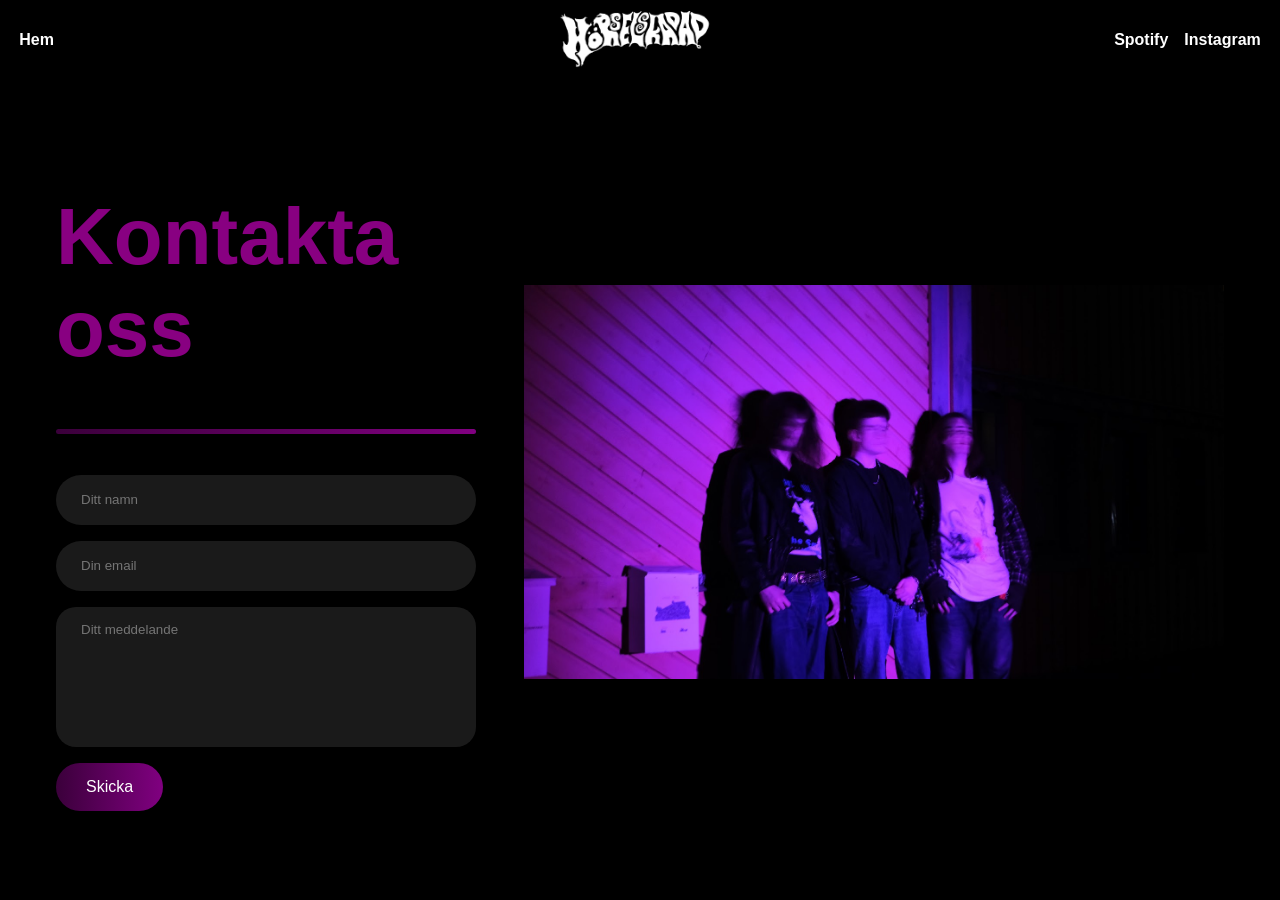
==== contactUs.html @ 3e4f7fab "initial commit" ====
<html>
    <head>
        <meta charset="UTF-8">
        <meta name="viewport" content="width=device-width, initial-scale=1.0">
        <link rel="stylesheet" href="style.css">
        <title>Hörselskadad - Kontakta oss</title>
    </head>
    <body>
        <header>
            <nav class="navigate">
                <a href="index.html"><h3>Hem</h3></a>
            </nav>

            <a href="#top"><img src="horselskadadLogo.png" alt="Horselskadad Logo" class="logo"></a>

            <nav class="links">
                <a href="https://open.spotify.com/artist/6plVVPEEYEJXOUu6vl9Bxy" target="_blank"><h3>Spotify</h3></a>
                <a href="https://www.instagram.com/horselskadad.band/" target="_blank"><h3>Instagram</h3></a>
            </nav>

            <button class="hamburger" id="hamburger" aria-label="Meny">
                <span></span><span></span><span></span>
            </button>
        </header>

        <nav class="mobile-menu" id="mobileMenu">
            <a href="index.html"><h3>Hem</h3></a>
            <a href="https://open.spotify.com/artist/6plVVPEEYEJXOUu6vl9Bxy" target="_blank"><h3>Spotify</h3></a>
            <a href="https://www.instagram.com/horselskadad.band/" target="_blank"><h3>Instagram</h3></a>
        </nav>

        <div class="contactContainer">
            <form action="" class="contactLeft">
                <div class="contactLeftTitle">
                    <h1>Kontakta oss</h1>
                    <hr>
                </div>
                <input type="text" name="name" placeholder="Ditt namn" class="contactInputs" required>
                <input type="text" name="email" placeholder="Din email" class="contactInputs" required>
                <textarea name="message" placeholder="Ditt meddelande" class="contactInputs" required></textarea>
                <button type="submit" class="contactButton">Skicka</button>
            </form>


            <img src="kontaktBild.png" alt="ContactUsImage" class="contactRight">
        </div>

    </body>
    <script src="script.js"></script>
</html>
---- style.css ----
/* Global Styles */
html {
    scroll-behavior: smooth;
}
 
*, *::before, *::after {
    box-sizing: border-box;
}
 
::-webkit-scrollbar {
    display: none;
}
 
body {
    background-color: black;
    color: white;
    font-family: Lexend, sans-serif;
    width: 100%;
    margin: 0;
    display: flex;
    flex-direction: column;
    align-items: center;
    overflow-x: hidden;
}
 
a {
    color: white;
    text-decoration: none;
}
 
a:hover {
    text-decoration: underline;
}
 
hr {
    border: none;
    height: 0.5px;
    background-color: rgb(216, 216, 216);
}
 
/* Header Styles */
 
header {
    background-color: black;
    z-index: 1000;
    position: fixed;
    top: 0;
    display: flex;
    justify-content: center;
    align-items: center;
    width: 100%;
    height: 80px;
    padding: 0 1rem;
}
 
header h1 {
    text-align: center;
    font-size: clamp(1.2rem, 4vw, 2.5em);
}
 
.logo {
    height: 120px;
    width: auto;
}

.logo:hover {
    scale: 1.05;
}
 
.navigate,
.links {
    display: flex;
    gap: clamp(0.4em, 2vw, 1em);
    align-items: center;
}
 
.navigate {
    position: absolute;
    left: 1.2em;
}
 
.links {
    position: absolute;
    right: 1.2em;
}
 
.navigate a h3,
.links a h3 {
    font-size: clamp(0.7rem, 1.5vw, 1rem);
    margin: 0;
    white-space: nowrap;
}
 
/* Mobile menue */
 
.hamburger {
    display: none;
    flex-direction: column;
    gap: 5px;
    cursor: pointer;
    background: none;
    border: none;
    padding: 4px;
    z-index: 1100;
}
 
.hamburger span {
    display: block;
    width: 24px;
    height: 2px;
    background: white;
    transition: transform 0.3s, opacity 0.3s;
}

 
.mobile-menu {
    display: none;
    position: fixed;
    top: 80px;
    left: 0;
    width: 100%;
    background: #0a0a0a;
    flex-direction: column;
    align-items: center;
    gap: 1.5rem;
    padding: 1.5rem 0;
    z-index: 999;
    border-top: 1px solid #222;
    animation: dropDown 0.3s ease-out;
}
 
.mobile-menu.open {
    display: flex;
}
 
.mobile-menu a h3 {
    margin: 0;
    font-size: 1.1rem;
}

@keyframes dropDown {
    from { opacity: 0; transform: translateY(-10px); }
    to { opacity: 1; transform: translateY(0); }
}
 
/*main picture*/
 
main {
    max-width: 1700px;
    display: flex;
    justify-content: center;
    align-items: center;
    margin-top: 4em ;
}
 
main img {
    width: 100%;
    max-width: 100vw;
    height: auto;
    display: block;
}
 
/* container for sections  */
 
.container {
    background-color: black;
    color: white;
    width: min(90vw, 700px);
    margin: 4rem auto;
    text-align: center;
    padding-top: 2em;
    animation: fadeIn linear;
    animation-timeline: view();
    animation-range-start: cover;
    animation-range-end: 400px;
}
 
.container h1 {
    margin-bottom: 2rem;
    font-size: clamp(1.5rem, 5vw, 3em);
}
 

/* Gig List Styles */

.gig-list {
    color: white;
    width: 100%;
}
 
.gig-list .item {
    background: linear-gradient(270deg, rgb(90, 0, 90), #3b003b);
    padding: 0.75rem 0.5rem;
    margin-bottom: 1rem;
    display: grid;
    grid-template-columns: 1fr 4fr 1fr;
    gap: 0.5rem;
    border-radius: 1rem;
    align-items: center;
}
 
.gig-list .item:hover {
    background-color: rgb(66, 19, 19);
}
 
.gig-list .item .date p {
    margin: 0.15em 0;
    font-size: clamp(0.75rem, 2vw, 1rem);
}
 
.gig-list .item .name h2 {
    margin: 0;
    font-size: clamp(1rem, 3vw, 1.5rem);
}
 
.gig-list .item .biljeter {
    display: flex;
    justify-content: center;
    align-items: center;
    height: 2.5em;
    background-color: #000000;
    color: white;
    border-radius: 1.25rem;
    font-size: clamp(0.7rem, 1.8vw, 0.95rem);
    white-space: nowrap;
    padding: 0 0.5em;
}
 
.gig-list .item .biljeter:hover {
    background-color: #292929;
    text-decoration: none;
}
 



article {
    width: 100%;
    animation: fadeIn linear;
    animation-timeline: view();
    animation-range-start: cover;
    animation-range-end: 400px;
}
 
article h1 {
    margin-top: 4rem;
    margin-bottom: 0;
    font-size: clamp(1.5rem, 5vw, 3em);
    text-align: center;
}
 
/*Merch styles*/
 
.carousel {
    width: 90%;
    overflow-x: auto;
    margin: 1.5em auto;
    margin-bottom: 2em;
    display: flex;
    gap: 1em;
    scroll-behavior: smooth;
    anchor-name: --carousel;
    scroll-snap-type: x mandatory;
}
 
.carousel::-webkit-scrollbar {
    display: none;
}
 
.carousel::scroll-button(right),
.carousel::scroll-button(left) {
    content: '→';
    border: none;
    background-color: rgb(82, 39, 82);
    font-size: 1.5rem;
    color: white;
    height: 40px;
    width: 40px;
    border-radius: 50%;
    padding-bottom: 0.1em;
    cursor: pointer;
    position: fixed;
    position-anchor: --carousel;
    position-area: right center;
    translate: -50%;
}
 
.carousel::scroll-button(left) {
    content: '←';
    position-area: left center;
    translate: 50%;
}
 
.carousel::scroll-button(right):disabled,
.carousel::scroll-button(left):disabled {
    opacity: 0.5;
    cursor: auto;
}
 
.card {
    scroll-snap-align: start;
    flex: 0 0 clamp(160px, 40vw, 20em);
    height: clamp(100px, 25vw, 12em);
    background-color: #181818;
    border-radius: 0.5em;
    text-align: center;
    align-content: center;
}
 
.card img {
    width: 100%;
    height: 100%;
    object-fit: cover;
    border-radius: 0.5em;
}

/* Information */

section {
    width: min(90vw, 700px);
    margin: 3em auto;
    text-align: center;
    font-size: clamp(1rem, 2.5vw, 1.5em);
    animation: fadeIn linear;
    animation-timeline: view();
    animation-range-start: cover;
    animation-range-end: 200px;
}
    
/* Contact Section */
 
.contactContainer {
    min-height: 100vh;
    display: flex;
    justify-content: center;
    align-items: center;
    flex-wrap: wrap;
    gap: 3rem;
    padding: 6rem 2rem 2rem;
}
 
.contactLeft {
    display: flex;
    flex-direction: column;
    align-items: start;
    gap: 1em;
    width: min(100%, 420px);
}
 
.contactLeftTitle {
    font-weight: 600;
    color: rgb(136, 0, 129);
    font-size: clamp(1.5rem, 5vw, 40px);
    margin-bottom: 5px;
}
 
.contactLeftTitle hr {
    border: none;
    width: 100%;
    max-width: 500px;
    height: 5px;
    background: linear-gradient(270deg, purple, #3b003b);
    border-radius: 10px;
    margin-bottom: 20px;
}
 
.contactInputs {
    width: 100%;
    height: 50px;
    border: none;
    outline: none;
    padding-left: 25px;
    font-weight: 500;
    color: white;
    border-radius: 50px;
    background-color: #1a1a1a;
}
 
.contactLeft textarea {
    height: 140px;
    padding-top: 15px;
    border-radius: 20px;
    width: 100%;
    resize: none;
    background-color: #1a1a1a;
    color: white;
    border: none;
    outline: none;
    padding-left: 25px;
    font-family: Lexend, sans-serif;
}
 
.contactInputs:focus,
.contactLeft textarea:focus {
    border: 3px solid rgb(182, 147, 141);
}
 
.contactLeft button {
    display: flex;
    align-items: center;
    padding: 15px 30px;
    font-size: 16px;
    color: #ffffff;
    gap: 10px;
    border: none;
    border-radius: 50px;
    background: linear-gradient(270deg, purple, #3b003b);
    cursor: pointer;
}
 
.contactRight {
    width: min(100%, 700px);
    height: auto;
    object-fit: cover;
}
 

 
@keyframes fadeIn {
    from { opacity: 0; scale: 0.9; }
    to   { opacity: 1; scale: 1; }
}
 

 
@media (max-width: 700px) {
   
    .navigate,
    .links {
        display: none;
    }
 
    .hamburger {
        display: flex;
        position: absolute;
        right: 1rem;
    }
 
    
    .gig-list .item {
        grid-template-columns: auto 1fr auto;
        gap: 0.4rem;
        padding: 0.6rem;
    }
}
 
@media (max-width: 400px) {
    .gig-list .item {
        grid-template-columns: 1fr;
        text-align: center;
    }
 
    .gig-list .item .biljeter {
        width: 100%;
    }
}
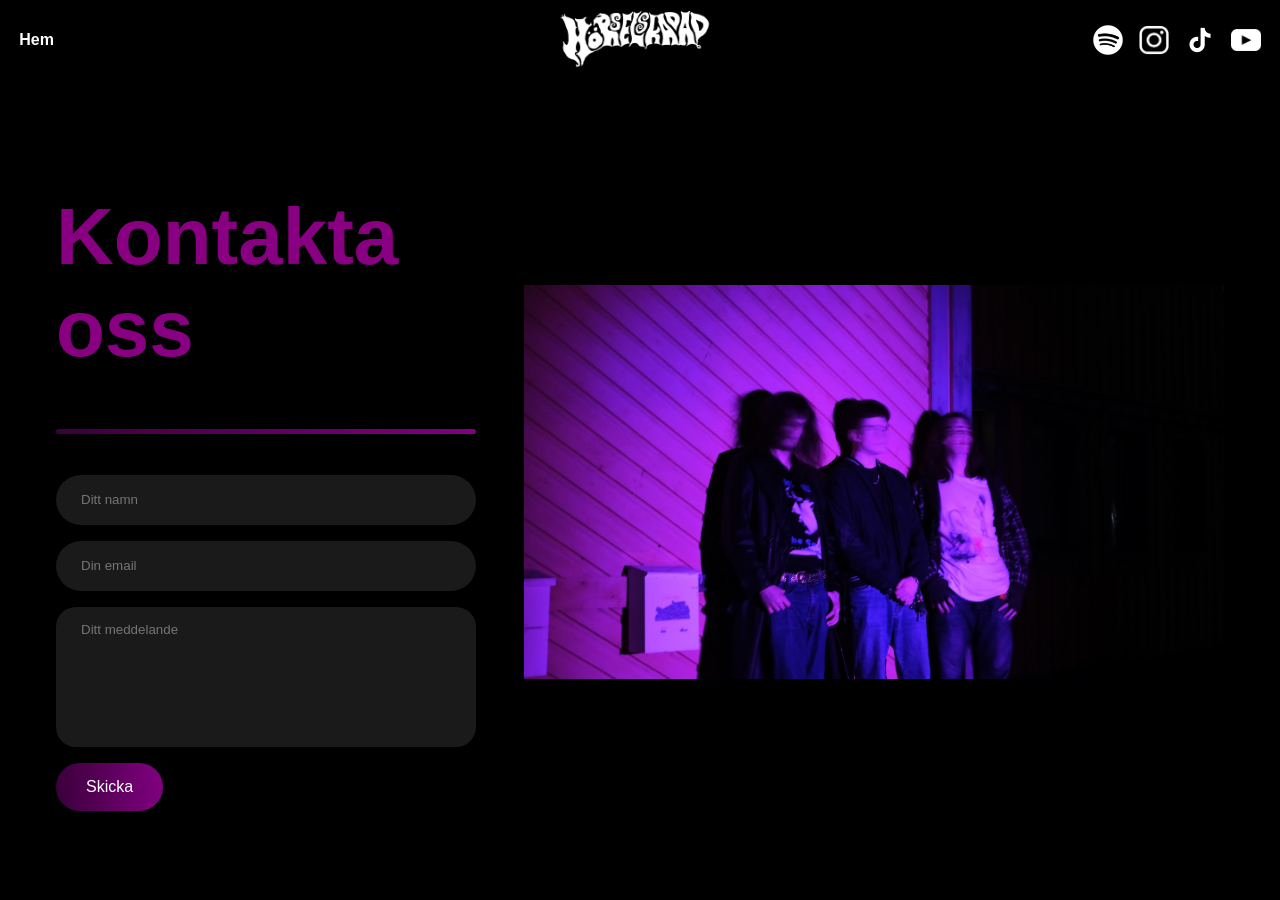
==== commit f8d5eff6: "Update social media links with icons" ====
--- a/contactUs.html
+++ b/contactUs.html
@@ -4,6 +4,9 @@
         <meta name="viewport" content="width=device-width, initial-scale=1.0">
         <link rel="stylesheet" href="style.css">
         <title>Hörselskadad - Kontakta oss</title>
+        <link rel="icon" 
+     type="image/png" 
+     href="horselskadadLogo.png">
     </head>
     <body>
         <header>
@@ -14,8 +17,10 @@
             <a href="#top"><img src="horselskadadLogo.png" alt="Horselskadad Logo" class="logo"></a>
 
             <nav class="links">
-                <a href="https://open.spotify.com/artist/6plVVPEEYEJXOUu6vl9Bxy" target="_blank"><h3>Spotify</h3></a>
-                <a href="https://www.instagram.com/horselskadad.band/" target="_blank"><h3>Instagram</h3></a>
+                <a href="https://open.spotify.com/artist/6plVVPEEYEJXOUu6vl9Bxy" target="_blank"><img src="SpotifyLogo.png" alt="Spotify" class="social-icon"></a>
+                <a href="https://www.instagram.com/horselskadad.band/" target="_blank"><img src="instagramLogo-removebg-preview.png" alt="Instagram" class="social-icon"></a>
+                <a href="https://www.tiktok.com/@horselskadad.band?_r=1&_t=ZN-94v751V4NgU" target="_blank"><img src="tiktokLogo.png" alt="TikTok" class="social-icon"></a>
+                <a href="https://youtube.com/@horselskadadband?si=D_Okt24bGaCXY3yG" target="_blank"><img src="youtubeLogo.png" alt="YouTube" class="social-icon"></a>
             </nav>
 
             <button class="hamburger" id="hamburger" aria-label="Meny">
@@ -27,14 +32,17 @@
             <a href="index.html"><h3>Hem</h3></a>
             <a href="https://open.spotify.com/artist/6plVVPEEYEJXOUu6vl9Bxy" target="_blank"><h3>Spotify</h3></a>
             <a href="https://www.instagram.com/horselskadad.band/" target="_blank"><h3>Instagram</h3></a>
+            <a href="https://www.tiktok.com/@horselskadad.band?_r=1&_t=ZN-94v751V4NgU" target="_blank"><h3>TikTok</h3></a>
+            <a href="https://youtube.com/@horselskadadband?si=D_Okt24bGaCXY3yG" target="_blank"><h3>YouTube</h3></a>
         </nav>
 
         <div class="contactContainer">
-            <form action="" class="contactLeft">
+            <form action="https://api.web3forms.com/submit" method="POST" class="contactLeft">
                 <div class="contactLeftTitle">
                     <h1>Kontakta oss</h1>
                     <hr>
                 </div>
+                <input type="hidden" name="access_key" value="02da8242-f7c7-4c52-9ceb-09d25bbe6708">
                 <input type="text" name="name" placeholder="Ditt namn" class="contactInputs" required>
                 <input type="text" name="email" placeholder="Din email" class="contactInputs" required>
                 <textarea name="message" placeholder="Ditt meddelande" class="contactInputs" required></textarea>
@@ -47,4 +55,4 @@
 
     </body>
     <script src="script.js"></script>
-</html>+</html>
--- a/style.css
+++ b/style.css
@@ -84,11 +84,16 @@
     right: 1.2em;
 }
  
-.navigate a h3,
-.links a h3 {
+.navigate a h3 {
     font-size: clamp(0.7rem, 1.5vw, 1rem);
     margin: 0;
     white-space: nowrap;
+}
+
+.social-icon {
+    width: clamp(20px, 3vw, 30px);
+    height: auto;
+    transition: transform 0.2s;
 }
  
 /* Mobile menue */
@@ -413,7 +418,52 @@
     height: auto;
     object-fit: cover;
 }
- 
+
+.aboutUs {
+    width: min(90vw, 100%);
+    display: flex;
+    margin: 10rem;
+    
+}
+
+.aboutUsText {
+    width: 100%;
+    max-width: 700px;
+    text-align: left;
+    font-size: clamp(1rem, 2.5vw, 1.5em);
+}
+
+.aboutUs img {
+    width: 100%;
+    max-width: 1000px;
+    object-fit: cover;
+    padding-left: 10rem;
+}
+
+.namecards {
+    width: min(90vw, 100%);
+    height: 2000px;
+    display: inline-block;
+    
+}
+
+.namecards img {
+    width: 100%;
+    max-width: 600px;
+    height: auto;
+    padding: 0 4em;
+}
+
+.Leon, .Almer, .Fabian {
+    display: flex;
+    justify-content: left;
+}
+
+.Almer {
+    flex-direction: row-reverse;
+}
+
+
 
  
 @keyframes fadeIn {
@@ -444,7 +494,7 @@
     }
 }
  
-@media (max-width: 400px) {
+@media (max-width: 700px) {
     .gig-list .item {
         grid-template-columns: 1fr;
         text-align: center;
@@ -453,4 +503,26 @@
     .gig-list .item .biljeter {
         width: 100%;
     }
-}+}
+
+@media (max-width: 700px) {
+    .aboutUs {
+        flex-direction: column;
+        margin: 5rem 1rem 1rem;
+    }
+
+    .aboutUs img {
+        padding-left: 0;
+        max-width: 100%;
+    }
+
+    .Leon, .Almer, .Fabian {
+        flex-direction: column;
+        align-items: flex-start;
+        text-align: left;
+    }
+
+    .namecards img {
+        width: clamp(420px, 60vw, 600px);
+    }
+}
